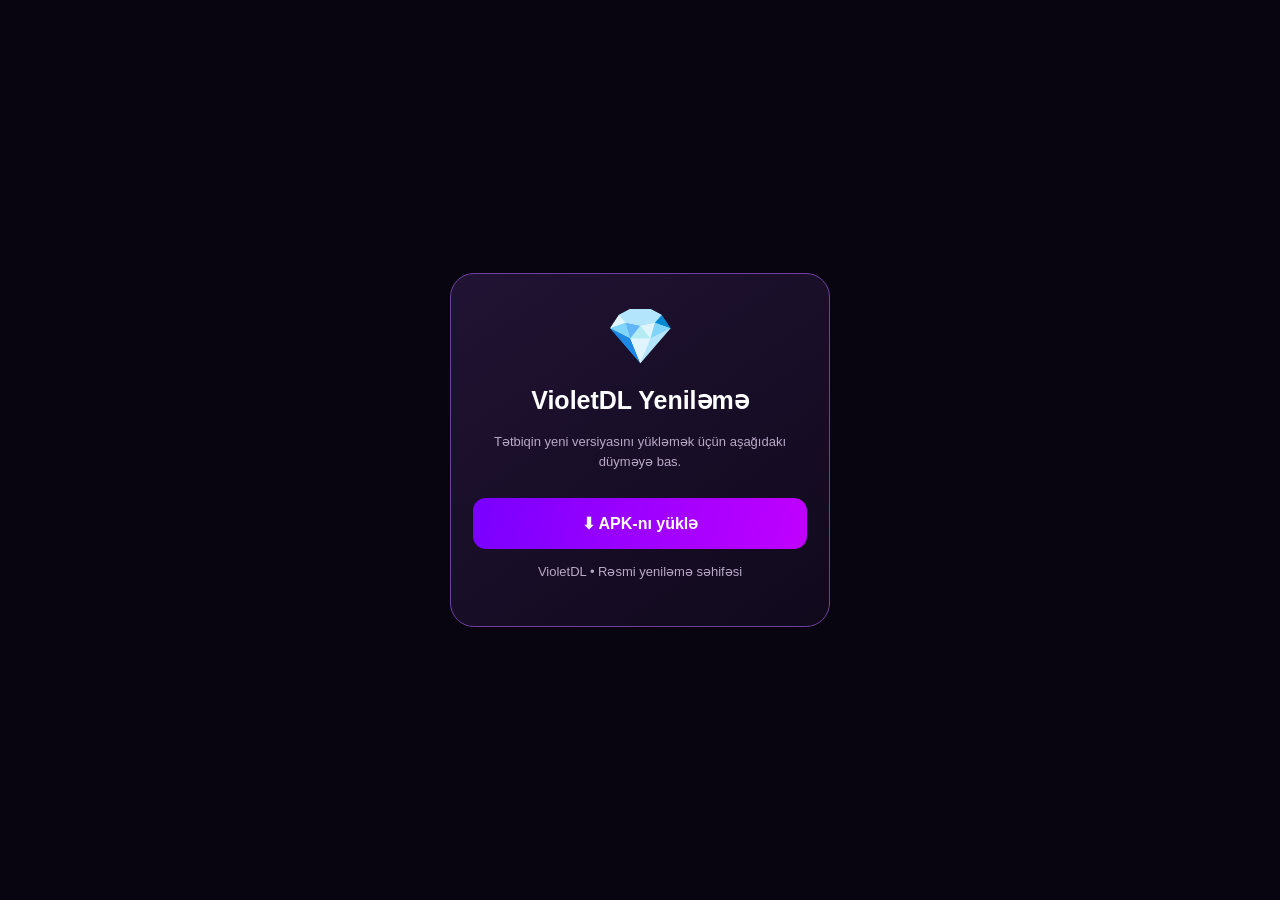
==== update.html @ 3132f36e "Add update.html for VioletDL application update" ====
<!DOCTYPE html>
<html lang="az">
<head>
  <meta charset="UTF-8">
  <meta name="viewport" content="width=device-width, initial-scale=1">
  <meta name="theme-color" content="#080510">
  <title>VioletDL Yeniləmə</title>

  <style>
    * {
      box-sizing: border-box;
    }

    body {
      margin: 0;
      min-height: 100vh;
      display: grid;
      place-items: center;
      padding: 20px;
      background: #080510;
      color: white;
      font-family: Arial, sans-serif;
    }

    .card {
      width: 100%;
      max-width: 380px;
      padding: 30px 22px;
      border: 1px solid #7040a0;
      border-radius: 24px;
      background: linear-gradient(145deg, #211333, #10091c);
      text-align: center;
    }

    .logo {
      font-size: 55px;
      margin-bottom: 15px;
    }

    h1 {
      font-size: 25px;
    }

    p {
      color: #b9a9c9;
      font-size: 13px;
      line-height: 1.6;
    }

    .download {
      display: block;
      margin-top: 25px;
      padding: 16px;
      border-radius: 13px;
      background: linear-gradient(100deg, #7900ff, #c000ff);
      color: white;
      text-decoration: none;
      font-weight: bold;
    }
  </style>
</head>

<body>
  <div class="card">
    <div class="logo">💎</div>

    <h1>VioletDL Yeniləmə</h1>

    <p>
      Tətbiqin yeni versiyasını yükləmək üçün
      aşağıdakı düyməyə bas.
    </p>

    <a class="download" href="VioletDL.apk" download>
      ⬇ APK-nı yüklə
    </a>

    <p>VioletDL • Rəsmi yeniləmə səhifəsi</p>
  </div>
</body>
</html>
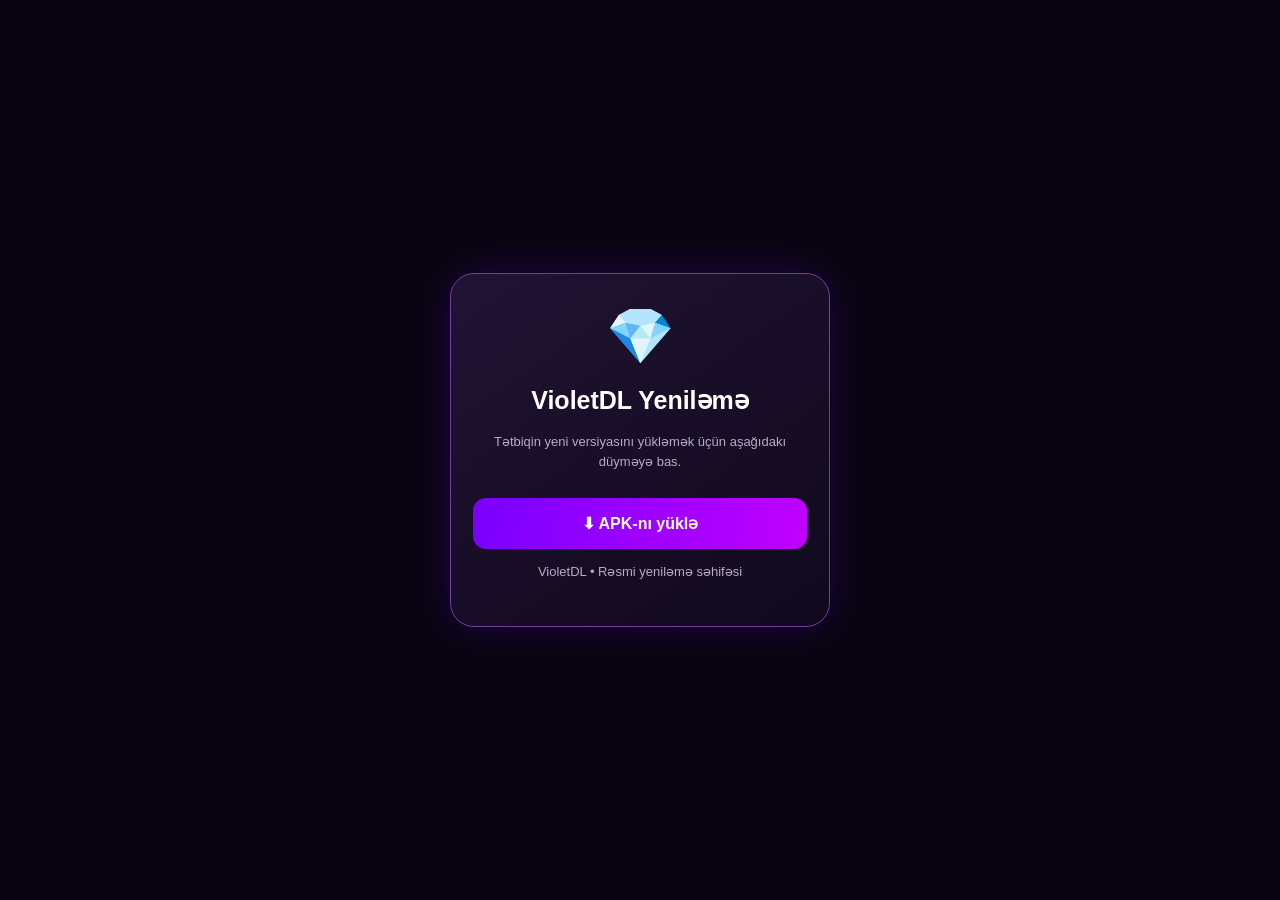
==== commit 2dcaf2e8: "Modify download link and enhance styling Updated download link to point to GitHub repository and add" ====
--- a/update.html
+++ b/update.html
@@ -1,3 +1,4 @@
+
 <!DOCTYPE html>
 <html lang="az">
 <head>
@@ -7,9 +8,7 @@
   <title>VioletDL Yeniləmə</title>
 
   <style>
-    * {
-      box-sizing: border-box;
-    }
+    * { box-sizing: border-box; }
 
     body {
       margin: 0;
@@ -30,16 +29,11 @@
       border-radius: 24px;
       background: linear-gradient(145deg, #211333, #10091c);
       text-align: center;
+      box-shadow: 0 0 45px #7900ff35;
     }
 
-    .logo {
-      font-size: 55px;
-      margin-bottom: 15px;
-    }
-
-    h1 {
-      font-size: 25px;
-    }
+    .logo { font-size: 55px; margin-bottom: 15px; }
+    h1 { font-size: 25px; }
 
     p {
       color: #b9a9c9;
@@ -57,6 +51,8 @@
       text-decoration: none;
       font-weight: bold;
     }
+
+    .download:active { opacity: .8; }
   </style>
 </head>
 
@@ -71,7 +67,12 @@
       aşağıdakı düyməyə bas.
     </p>
 
-    <a class="download" href="VioletDL.apk" download>
+    <a
+      class="download"
+      href="https://github.com/esqinnnn/VioletDL/raw/refs/heads/main/VioletDL.apk"
+      target="_blank"
+      rel="noopener"
+    >
       ⬇ APK-nı yüklə
     </a>
 
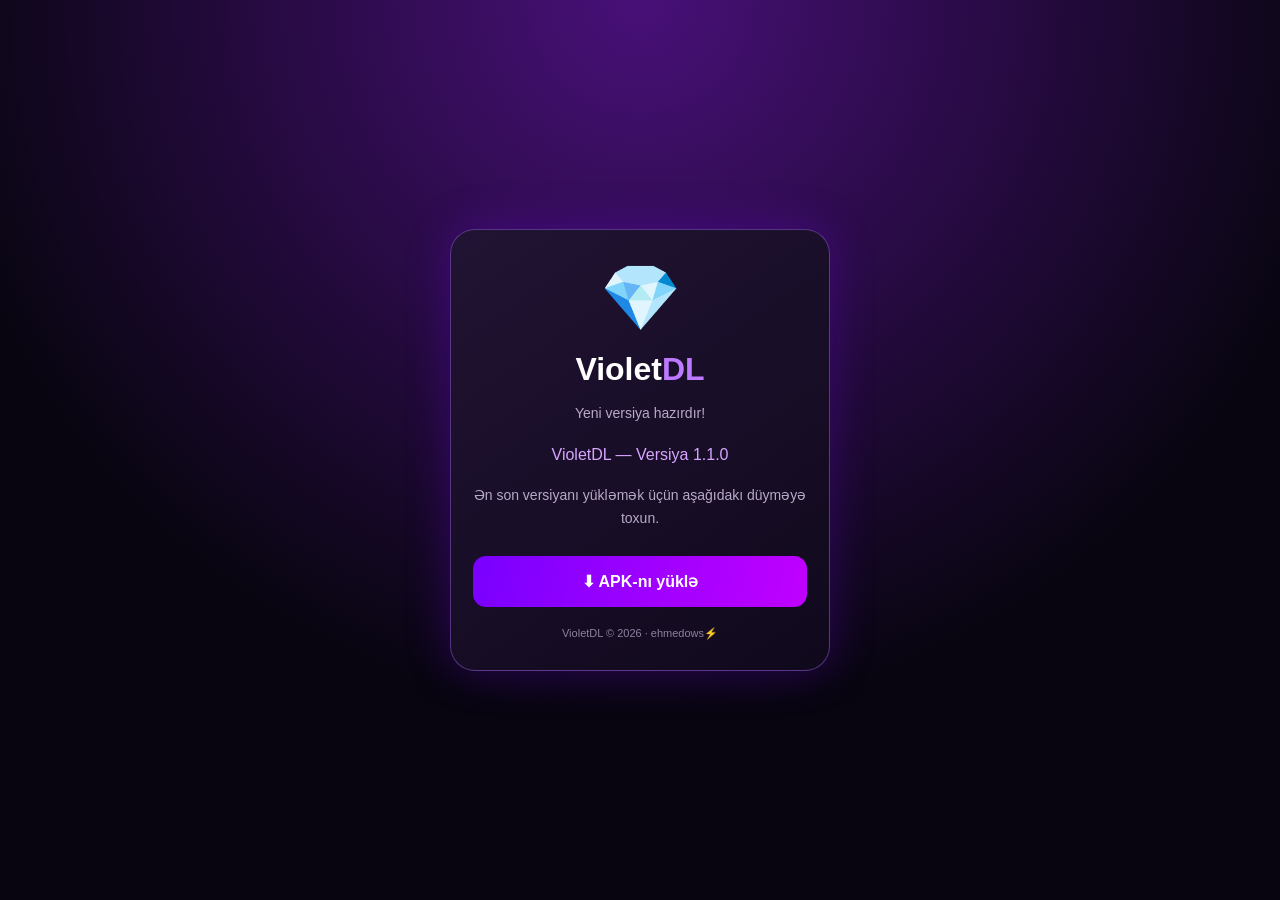
==== commit 61ad4604: "Update title and layout for update.html" ====
--- a/update.html
+++ b/update.html
@@ -5,78 +5,80 @@
   <meta charset="UTF-8">
   <meta name="viewport" content="width=device-width, initial-scale=1">
   <meta name="theme-color" content="#080510">
-  <title>VioletDL Yeniləmə</title>
-
+  <title>VioletDL — Yeniləmə</title>
   <style>
     * { box-sizing: border-box; }
-
     body {
       margin: 0;
       min-height: 100vh;
-      display: grid;
-      place-items: center;
+      display: flex;
+      align-items: center;
+      justify-content: center;
       padding: 20px;
-      background: #080510;
+      background: radial-gradient(circle at top, #481078, #080510 65%);
       color: white;
       font-family: Arial, sans-serif;
     }
-
     .card {
       width: 100%;
       max-width: 380px;
       padding: 30px 22px;
-      border: 1px solid #7040a0;
-      border-radius: 24px;
+      text-align: center;
+      border: 1px solid #a66bff70;
+      border-radius: 25px;
       background: linear-gradient(145deg, #211333, #10091c);
-      text-align: center;
-      box-shadow: 0 0 45px #7900ff35;
+      box-shadow: 0 0 45px #7900ff45;
     }
-
-    .logo { font-size: 55px; margin-bottom: 15px; }
-    h1 { font-size: 25px; }
-
-    p {
-      color: #b9a9c9;
-      font-size: 13px;
-      line-height: 1.6;
-    }
-
+    .logo { font-size: 65px; margin-bottom: 15px; }
+    h1 { margin: 0 0 10px; }
+    h1 span { color: #bd79ff; }
+    p { color: #b9a9c9; font-size: 14px; line-height: 1.7; }
+    .version { color: #d6a5ff; margin: 20px 0; }
     .download {
       display: block;
+      width: 100%;
+      padding: 16px;
       margin-top: 25px;
-      padding: 16px;
+      border: 0;
       border-radius: 13px;
       background: linear-gradient(100deg, #7900ff, #c000ff);
       color: white;
-      text-decoration: none;
+      font-size: 16px;
       font-weight: bold;
     }
-
-    .download:active { opacity: .8; }
+    .note { margin-top: 20px; font-size: 11px; color: #8f819f; }
   </style>
 </head>
+<body>
+  <main class="card">
+    <div class="logo">💎</div>
+    <h1>Violet<span>DL</span></h1>
+    <p>Yeni versiya hazırdır!</p>
+    <div class="version">VioletDL — Versiya 1.1.0</div>
+    <p>Ən son versiyanı yükləmək üçün aşağıdakı düyməyə toxun.</p>
 
-<body>
-  <div class="card">
-    <div class="logo">💎</div>
+    <button class="download" onclick="downloadAPK()">
+      ⬇ APK-nı yüklə
+    </button>
 
-    <h1>VioletDL Yeniləmə</h1>
+    <div class="note">VioletDL © 2026 · ehmedows⚡</div>
+  </main>
 
-    <p>
-      Tətbiqin yeni versiyasını yükləmək üçün
-      aşağıdakı düyməyə bas.
-    </p>
+  <script>
+    function downloadAPK() {
+      const url = "https://github.com/esqinnnn/VioletDL/raw/refs/heads/main/VioletDL.apk";
 
-    <a
-      class="download"
-      href="https://github.com/esqinnnn/VioletDL/raw/refs/heads/main/VioletDL.apk"
-      target="_blank"
-      rel="noopener"
-    >
-      ⬇ APK-nı yüklə
-    </a>
+      const intent =
+        "intent://" +
+        url.replace(/^https?:\/\//, "") +
+        "#Intent;scheme=https;" +
+        "package=com.android.chrome;" +
+        "S.browser_fallback_url=" +
+        encodeURIComponent(url) +
+        ";end";
 
-    <p>VioletDL • Rəsmi yeniləmə səhifəsi</p>
-  </div>
+      window.location.href = intent;
+    }
+  </script>
 </body>
 </html>
